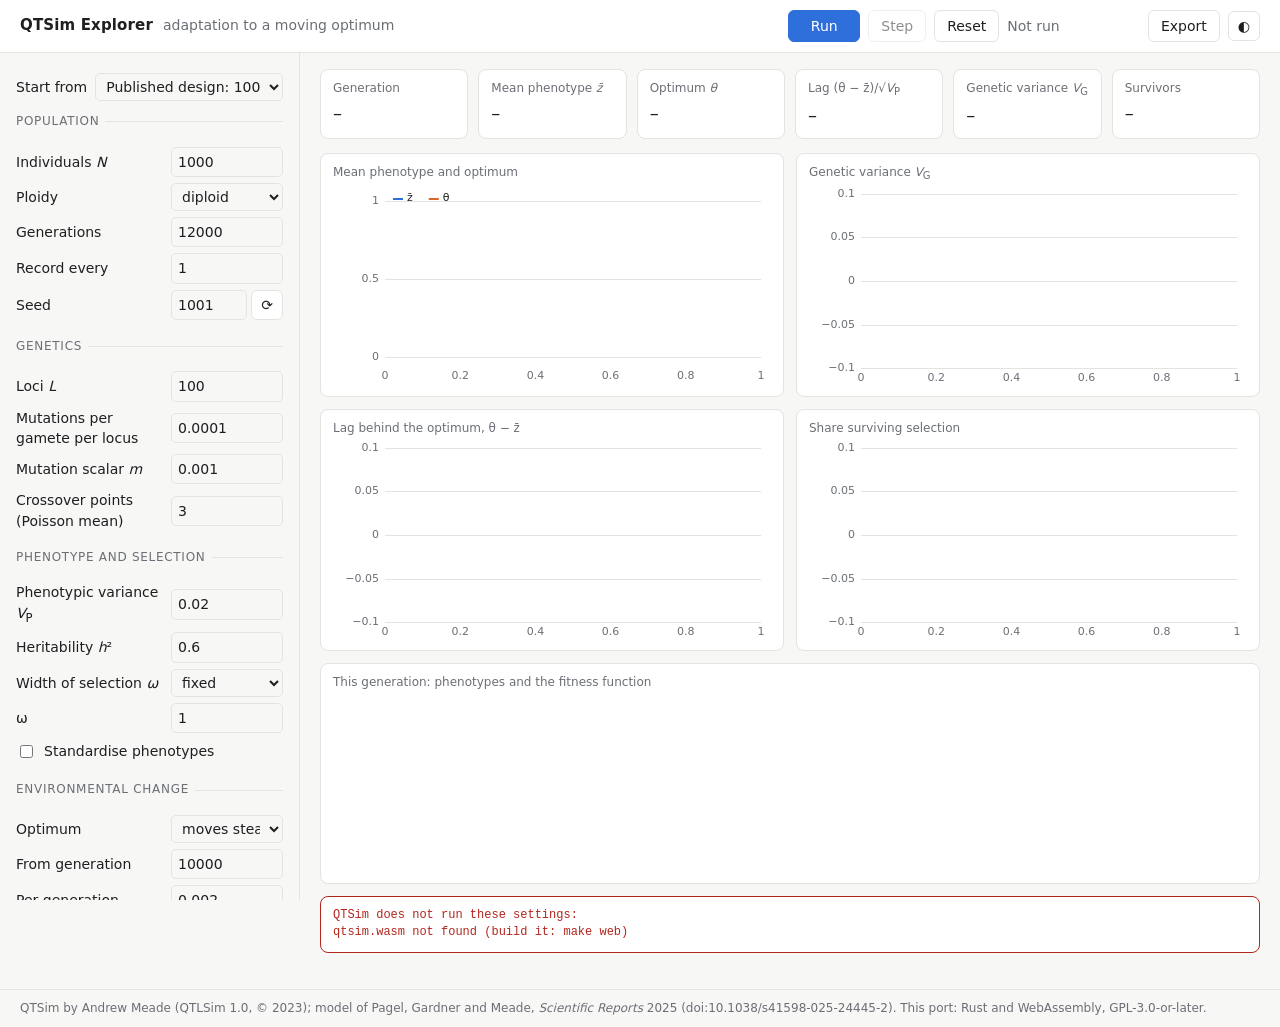
==== web/index.html @ 3a94eafa "QTSim in Rust and WebAssembly, with a browser explorer A modified version of QTSim (QTLSim 1.0, copy" ====
<!doctype html>
<html lang="en">
<head>
<meta charset="utf-8">
<meta name="viewport" content="width=device-width, initial-scale=1">
<title>QTSim Explorer</title>
<meta name="description" content="Explore QTSim, the quantitative-genetic simulation of adaptation to a moving optimum (Pagel, Gardner and Meade 2025), in the browser.">
<link rel="stylesheet" href="style.css">
</head>
<body>
<header class="bar">
  <div class="brand">
    <span class="name">QTSim Explorer</span>
    <span class="sub">adaptation to a moving optimum</span>
  </div>
  <div class="controls">
    <button id="run" class="primary" title="Run (space)">Run</button>
    <button id="step" title="One generation (→)">Step</button>
    <button id="reset" title="Start again with these settings (R)">Reset</button>
    <span class="status" id="status">Loading…</span>
  </div>
  <div class="exports">
    <details class="menu">
      <summary>Export</summary>
      <div class="menu-items">
        <button id="dl-csv">Records (CSV)</button>
        <button id="dl-out">QTSim output (text)</button>
        <button id="dl-opt">Options file</button>
      </div>
    </details>
    <button id="theme" class="icon" title="Light or dark" aria-label="Toggle light or dark">◐</button>
  </div>
</header>

<div class="layout">
  <aside class="panel" id="panel">
    <label class="row preset">
      <span>Start from</span>
      <select id="preset"></select>
    </label>

    <fieldset>
      <legend>Population</legend>
      <label class="row"><span>Individuals <i>N</i></span><input id="PopSize" type="number" min="2" step="1"></label>
      <label class="row"><span>Ploidy</span><select id="Ploidy"><option value="2">diploid</option><option value="1">haploid</option></select></label>
      <label class="row"><span>Generations</span><input id="Generations" type="number" min="1" step="1"></label>
      <label class="row"><span>Record every</span><input id="Sample" type="number" min="1" step="1"></label>
      <label class="row"><span>Seed</span><span class="pair"><input id="Seed" type="number" min="0" step="1"><button id="reseed" class="icon" title="New seed" aria-label="New seed">⟳</button></span></label>
    </fieldset>

    <fieldset>
      <legend>Genetics</legend>
      <label class="row"><span>Loci <i>L</i></span><input id="NoQTL" type="number" min="1" step="1"></label>
      <label class="row"><span>Mutations per gamete per locus</span><input id="MutationRatePerGamete" type="number" min="0" step="any"></label>
      <label class="row"><span>Mutation scalar <i>m</i></span><input id="MutationScalar" type="number" min="0" step="any"></label>
      <label class="row"><span>Crossover points (Poisson mean)</span><input id="RecombinationPoissonMean" type="number" min="0" step="any"></label>
    </fieldset>

    <fieldset>
      <legend>Phenotype and selection</legend>
      <label class="row"><span>Phenotypic variance <i>V</i><sub>P</sub></span><input id="PhenotypeVar" type="number" min="0" step="any"></label>
      <label class="row"><span>Heritability <i>h</i>²</span><input id="Heritability" type="number" min="0" max="1" step="any"></label>
      <label class="row"><span>Width of selection <i>ω</i></span>
        <select id="omegaMode"><option value="analytic">analytical</option><option value="fixed">fixed</option></select></label>
      <label class="row" id="omegaRow"><span>ω</span><input id="InitFitnessSD" type="number" min="0" step="any"></label>
      <p class="hint" id="omegaHint"></p>
      <label class="check"><input id="StandardisePhenotype" type="checkbox"> Standardise phenotypes</label>
    </fieldset>

    <fieldset>
      <legend>Environmental change</legend>
      <label class="row"><span>Optimum</span>
        <select id="OptimumMoveType">
          <option value="none">stays put</option>
          <option value="continuous">moves steadily</option>
          <option value="phenotype">jumps (phenotypic SDs)</option>
          <option value="fitness">jumps (widths ω)</option>
        </select></label>
      <label class="row move"><span>From generation</span><input id="MoveGen" type="number" min="0" step="1"></label>
      <label class="row move"><span id="moveLabel">Per generation</span><input id="MoveSD" type="number" step="any"></label>
      <label class="check"><input id="changeOn" type="checkbox"> Change ω at a generation</label>
      <label class="row change"><span>At generation</span><input id="ChangeGen" type="number" min="0" step="1"></label>
      <label class="row change"><span>New ω</span><input id="ChangeSD" type="number" min="0" step="any"></label>
    </fieldset>

    <fieldset>
      <legend>Engine</legend>
      <div class="seg" id="mode" role="radiogroup" aria-label="Engine">
        <label><input type="radio" name="mode" value="0" checked><span>Exact</span></label>
        <label><input type="radio" name="mode" value="1"><span>Fast 1</span></label>
        <label><input type="radio" name="mode" value="2"><span>Fast 2</span></label>
      </div>
      <p class="hint" id="modeHint"></p>
    </fieldset>

    <details class="file">
      <summary>Options file</summary>
      <textarea id="optText" spellcheck="false" rows="14"></textarea>
      <div class="file-actions">
        <button id="useText">Run this file</button>
        <label class="button">Open…<input id="openFile" type="file" accept=".txt,text/plain" hidden></label>
      </div>
      <p class="hint">The settings above write this file, in QTSim's format. You can edit it, or open one of yours, and run it as it stands.</p>
    </details>
  </aside>

  <main class="main">
    <section class="cards" aria-live="polite">
      <div class="card"><span class="k">Generation</span><span class="v" id="c-gen">–</span></div>
      <div class="card"><span class="k">Mean phenotype <i>z̄</i></span><span class="v" id="c-z">–</span></div>
      <div class="card"><span class="k">Optimum <i>θ</i></span><span class="v" id="c-theta">–</span></div>
      <div class="card"><span class="k">Lag (θ − z̄)/√<i>V</i><sub>P</sub></span><span class="v" id="c-lag">–</span></div>
      <div class="card"><span class="k">Genetic variance <i>V</i><sub>G</sub></span><span class="v" id="c-vg">–</span></div>
      <div class="card"><span class="k">Survivors</span><span class="v" id="c-surv">–</span></div>
    </section>

    <section class="charts">
      <figure class="chart"><figcaption><span>Mean phenotype and optimum</span></figcaption><canvas id="ch-z"></canvas></figure>
      <figure class="chart"><figcaption><span>Genetic variance <i>V</i><sub>G</sub></span></figcaption><canvas id="ch-vg"></canvas></figure>
      <figure class="chart"><figcaption><span>Lag behind the optimum, θ − z̄</span></figcaption><canvas id="ch-lag"></canvas></figure>
      <figure class="chart"><figcaption><span>Share surviving selection</span></figcaption><canvas id="ch-surv"></canvas></figure>
      <figure class="chart wide"><figcaption><span>This generation: phenotypes and the fitness function</span></figcaption><canvas id="ch-pop"></canvas></figure>
    </section>

    <p class="error" id="error" hidden></p>
  </main>
</div>

<footer class="foot">
  <span>QTSim by Andrew Meade (QTLSim 1.0, © 2023); model of Pagel, Gardner and Meade, <i>Scientific Reports</i> 2025 (doi:10.1038/s41598-025-24445-2). This port: Rust and WebAssembly, GPL-3.0-or-later.</span>
  <span id="speed"></span>
</footer>

<script src="app.js"></script>
</body>
</html>
---- web/style.css ----
:root {
  --bg: #f7f7f5;
  --surface: #ffffff;
  --ink: #1d1f21;
  --muted: #6b6f75;
  --line: #e3e3df;
  --accent: #2f6fdb;
  --accent-ink: #ffffff;
  --series-1: #2f6fdb;   /* the population */
  --series-2: #d9662b;   /* the optimum */
  --series-3: #7a8a99;   /* secondary */
  --bad: #b3261e;
  --radius: 8px;
  --font: ui-sans-serif, system-ui, -apple-system, "Segoe UI", Roboto, "Helvetica Neue", Arial, sans-serif;
  --mono: ui-monospace, SFMono-Regular, Menlo, Consolas, monospace;
  color-scheme: light;
}

@media (prefers-color-scheme: dark) {
  :root:not([data-theme="light"]) {
    --bg: #141517;
    --surface: #1c1e21;
    --ink: #e7e7e4;
    --muted: #9a9ea5;
    --line: #2d3034;
    --accent: #6c9cf0;
    --accent-ink: #0d1117;
    --series-1: #6c9cf0;
    --series-2: #f0955e;
    --series-3: #8f9aa6;
    --bad: #f2867e;
    color-scheme: dark;
  }
}

:root[data-theme="dark"] {
  --bg: #141517;
  --surface: #1c1e21;
  --ink: #e7e7e4;
  --muted: #9a9ea5;
  --line: #2d3034;
  --accent: #6c9cf0;
  --accent-ink: #0d1117;
  --series-1: #6c9cf0;
  --series-2: #f0955e;
  --series-3: #8f9aa6;
  --bad: #f2867e;
  color-scheme: dark;
}

* { box-sizing: border-box; }

html, body { margin: 0; }

body {
  background: var(--bg);
  color: var(--ink);
  font: 14px/1.45 var(--font);
  min-height: 100vh;
  display: flex;
  flex-direction: column;
}

i { font-style: italic; }

button, select, input, textarea { font: inherit; color: inherit; }

button, .button {
  border: 1px solid var(--line);
  background: var(--surface);
  border-radius: 6px;
  padding: 5px 12px;
  cursor: pointer;
}
button:hover, .button:hover { border-color: var(--muted); }
button:focus-visible, select:focus-visible, input:focus-visible, textarea:focus-visible, summary:focus-visible {
  outline: 2px solid var(--accent);
  outline-offset: 1px;
}
button.primary {
  background: var(--accent);
  border-color: var(--accent);
  color: var(--accent-ink);
  min-width: 72px;
}
button.icon { padding: 4px 9px; }
button:disabled { opacity: 0.5; cursor: default; }

/* ----------------------------------------------------------- top bar */

.bar {
  display: flex;
  align-items: center;
  gap: 16px;
  padding: 10px 20px;
  border-bottom: 1px solid var(--line);
  background: var(--surface);
  position: sticky;
  top: 0;
  z-index: 5;
  flex-wrap: wrap;
}
.brand { display: flex; align-items: baseline; gap: 10px; margin-right: auto; }
.brand .name { font-weight: 600; font-size: 15px; letter-spacing: 0.01em; }
.brand .sub { color: var(--muted); }
.controls { display: flex; align-items: center; gap: 8px; }
.status { color: var(--muted); min-width: 14ch; font-variant-numeric: tabular-nums; }
.status.dead { color: var(--bad); }
.exports { display: flex; align-items: center; gap: 8px; }

.menu { position: relative; }
.menu summary {
  list-style: none;
  border: 1px solid var(--line);
  border-radius: 6px;
  padding: 5px 12px;
  cursor: pointer;
  background: var(--surface);
}
.menu summary::-webkit-details-marker { display: none; }
.menu-items {
  position: absolute;
  right: 0;
  top: calc(100% + 4px);
  background: var(--surface);
  border: 1px solid var(--line);
  border-radius: var(--radius);
  padding: 6px;
  display: flex;
  flex-direction: column;
  gap: 4px;
  min-width: 190px;
  box-shadow: 0 6px 24px rgba(0, 0, 0, 0.08);
}
.menu-items button { border: 0; text-align: left; background: transparent; }
.menu-items button:hover { background: var(--bg); }

/* ----------------------------------------------------------- layout */

.layout {
  flex: 1;
  display: grid;
  grid-template-columns: 300px minmax(0, 1fr);
}

.panel {
  border-right: 1px solid var(--line);
  padding: 14px 16px 24px;
  overflow-y: auto;
  max-height: calc(100vh - 53px);
  position: sticky;
  top: 53px;
}

fieldset {
  border: 0;
  border-top: 1px solid var(--line);
  margin: 12px 0 0;
  padding: 10px 0 0;
}
legend {
  color: var(--muted);
  font-size: 12px;
  text-transform: uppercase;
  letter-spacing: 0.06em;
  padding: 0 6px 0 0;
}

.row {
  display: grid;
  grid-template-columns: minmax(0, 1fr) 112px;
  align-items: center;
  gap: 8px;
  margin: 6px 0;
}
.row > span:first-child { color: var(--ink); }
.row input, .row select, .pair input {
  width: 100%;
  padding: 4px 6px;
  border: 1px solid var(--line);
  border-radius: 5px;
  background: var(--bg);
  font-variant-numeric: tabular-nums;
}
.row.preset { grid-template-columns: auto minmax(0, 1fr); }
.pair { display: flex; gap: 4px; }
.check { display: flex; align-items: center; gap: 8px; margin: 8px 0; }
.hint { color: var(--muted); font-size: 12px; margin: 4px 0 6px; }

.seg { display: flex; border: 1px solid var(--line); border-radius: 6px; overflow: hidden; margin-top: 6px; }
.seg label { flex: 1; }
.seg input { position: absolute; opacity: 0; pointer-events: none; }
.seg span { display: block; text-align: center; padding: 5px 0; cursor: pointer; }
.seg input:checked + span { background: var(--accent); color: var(--accent-ink); }
.seg input:focus-visible + span { outline: 2px solid var(--accent); outline-offset: -2px; }

details.file { margin-top: 14px; border-top: 1px solid var(--line); padding-top: 10px; }
details.file summary { cursor: pointer; color: var(--muted); }
textarea {
  width: 100%;
  margin-top: 8px;
  font: 12px/1.5 var(--mono);
  background: var(--bg);
  border: 1px solid var(--line);
  border-radius: 6px;
  padding: 8px;
  resize: vertical;
}
.file-actions { display: flex; gap: 8px; margin-top: 6px; }

/* ----------------------------------------------------------- main */

.main { padding: 16px 20px 24px; min-width: 0; }

.cards {
  display: grid;
  grid-template-columns: repeat(6, minmax(0, 1fr));
  gap: 10px;
  margin-bottom: 14px;
}
.card {
  background: var(--surface);
  border: 1px solid var(--line);
  border-radius: var(--radius);
  padding: 10px 12px;
  display: flex;
  flex-direction: column;
  gap: 2px;
  min-width: 0;
}
.card .k { color: var(--muted); font-size: 12px; white-space: nowrap; overflow: hidden; text-overflow: ellipsis; }
.card .v { font-size: 18px; font-variant-numeric: tabular-nums; }

.charts {
  display: grid;
  grid-template-columns: repeat(2, minmax(0, 1fr));
  gap: 12px;
}
.chart {
  margin: 0;
  background: var(--surface);
  border: 1px solid var(--line);
  border-radius: var(--radius);
  padding: 10px 12px 8px;
  min-width: 0;
}
.chart.wide { grid-column: 1 / -1; }
.chart figcaption { color: var(--muted); font-size: 12px; margin-bottom: 4px; display: flex; justify-content: space-between; gap: 8px; }
.chart figcaption .readout { color: var(--ink); font-variant-numeric: tabular-nums; }
.chart canvas { width: 100%; height: 200px; display: block; }
.chart.wide canvas { height: 180px; }

.error {
  color: var(--bad);
  background: var(--surface);
  border: 1px solid var(--bad);
  border-radius: var(--radius);
  padding: 10px 12px;
  white-space: pre-wrap;
  font-family: var(--mono);
  font-size: 12px;
}

.foot {
  display: flex;
  justify-content: space-between;
  gap: 16px;
  color: var(--muted);
  font-size: 12px;
  padding: 10px 20px;
  border-top: 1px solid var(--line);
  flex-wrap: wrap;
}

/* ----------------------------------------------------------- narrow screens */

@media (max-width: 1100px) {
  .cards { grid-template-columns: repeat(3, minmax(0, 1fr)); }
}
@media (max-width: 860px) {
  .layout { grid-template-columns: 1fr; }
  .panel { position: static; max-height: none; border-right: 0; border-top: 1px solid var(--line); order: 2; }
  .main { order: 1; }
  .charts { grid-template-columns: 1fr; }
  .bar { padding: 10px 16px; }
  .main { padding: 14px 16px 20px; }
  .brand .sub { display: none; }
}
@media (max-width: 480px) {
  .cards { grid-template-columns: repeat(2, minmax(0, 1fr)); }
  .controls { width: 100%; }
}
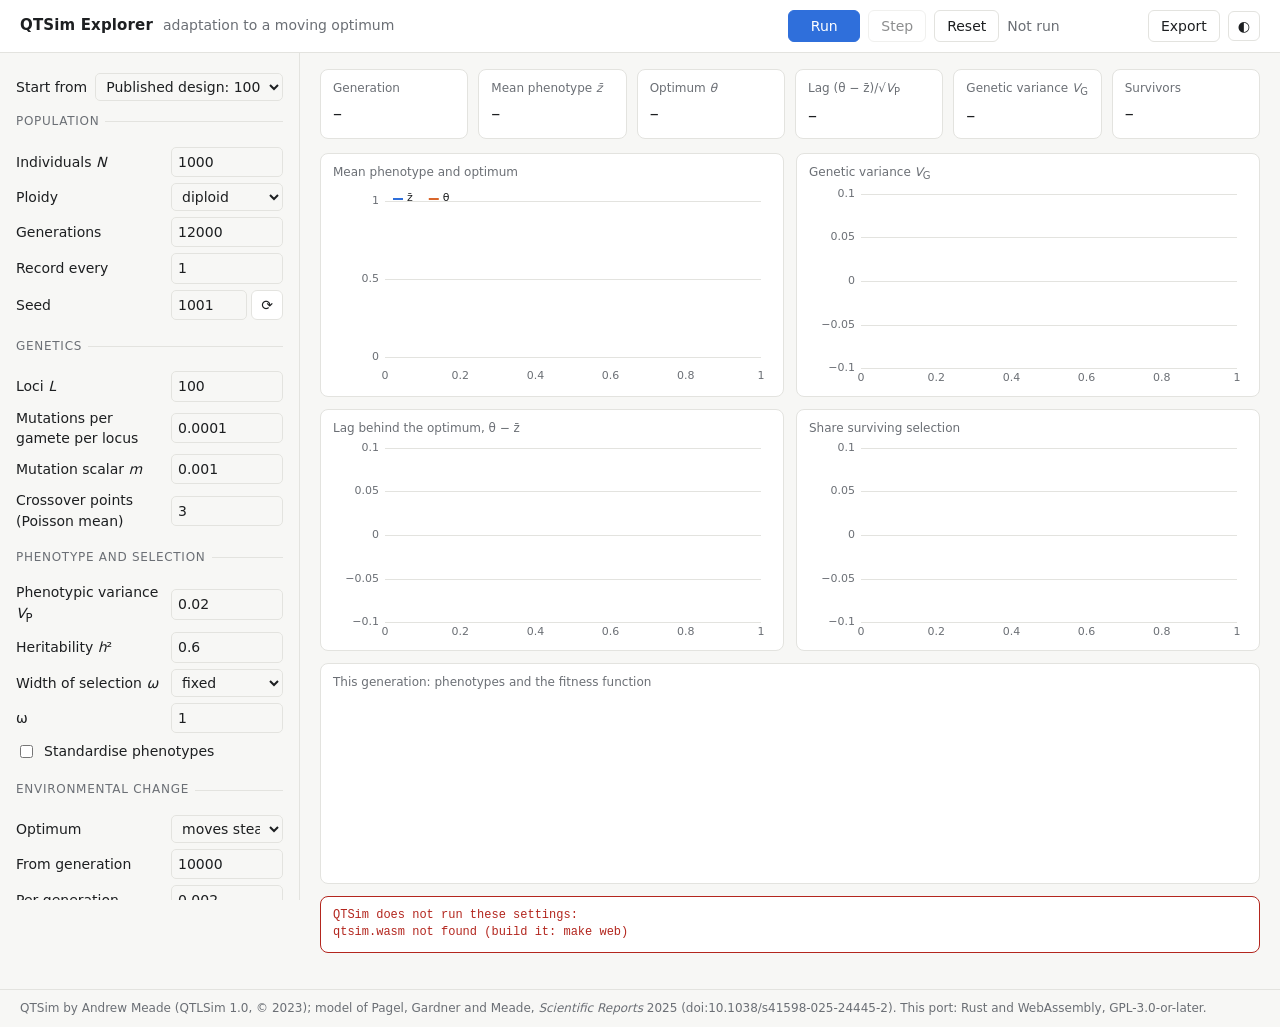
==== commit 2fc849d9: "Explorer: an empty inline icon (no request for favicon.ico) Co-Authored-By: Claude Opus 5.5 <noreply" ====
--- a/web/index.html
+++ b/web/index.html
@@ -5,6 +5,7 @@
 <meta name="viewport" content="width=device-width, initial-scale=1">
 <title>QTSim Explorer</title>
 <meta name="description" content="Explore QTSim, the quantitative-genetic simulation of adaptation to a moving optimum (Pagel, Gardner and Meade 2025), in the browser.">
+<link rel="icon" href="data:,">
 <link rel="stylesheet" href="style.css">
 </head>
 <body>
